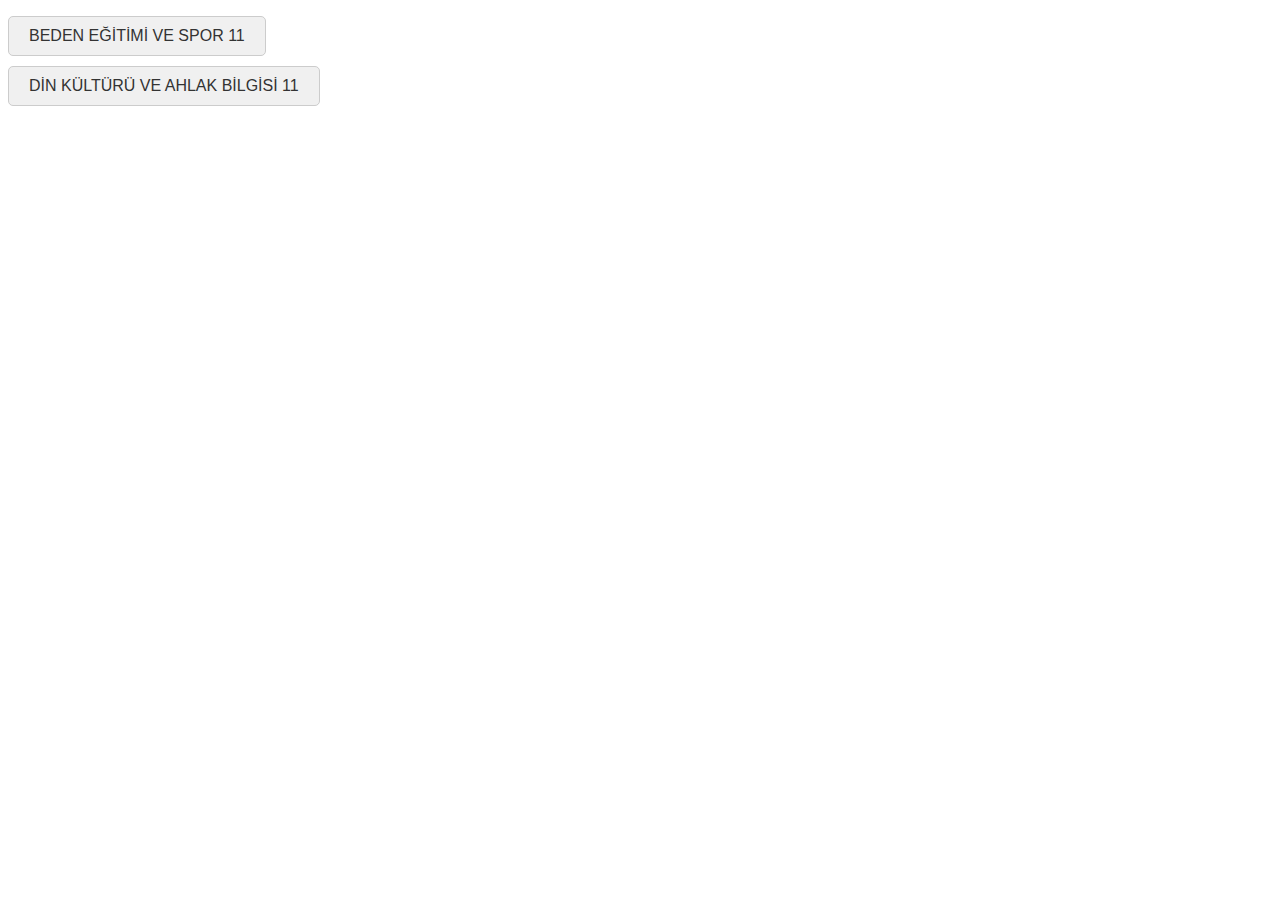
==== index.html @ 9ac0bc63 "initialcommit" ====
<!DOCTYPE html>
<html>
<head>
    <title>Dersler</title>
<style>
        body {
            font-family: Arial, sans-serif;
        }

        ul {
            list-style: none;
            padding: 0;
        }

        li {
            margin-bottom: 10px;
        }

        a {
            text-decoration: none;
            color: #333;
            background-color: #f0f0f0;
            padding: 10px 20px;
            border: 1px solid #ccc;
            border-radius: 5px;
            display: block;
            width: fit-content;
        }

        a:hover {
            background-color: #ccc;
        }
    </style>
</head>
<body>
    <ul>
        <li><a href="bed11.html" target="_blank">BEDEN EĞİTİMİ VE SPOR 11</a></li>
        <li><a href="din11.html" target="_blank">DİN KÜLTÜRÜ VE AHLAK BİLGİSİ 11</a></li>
        <!-- Daha fazla ders eklemek için aynı formatta devam edin -->
    </ul>
</body>
</html>
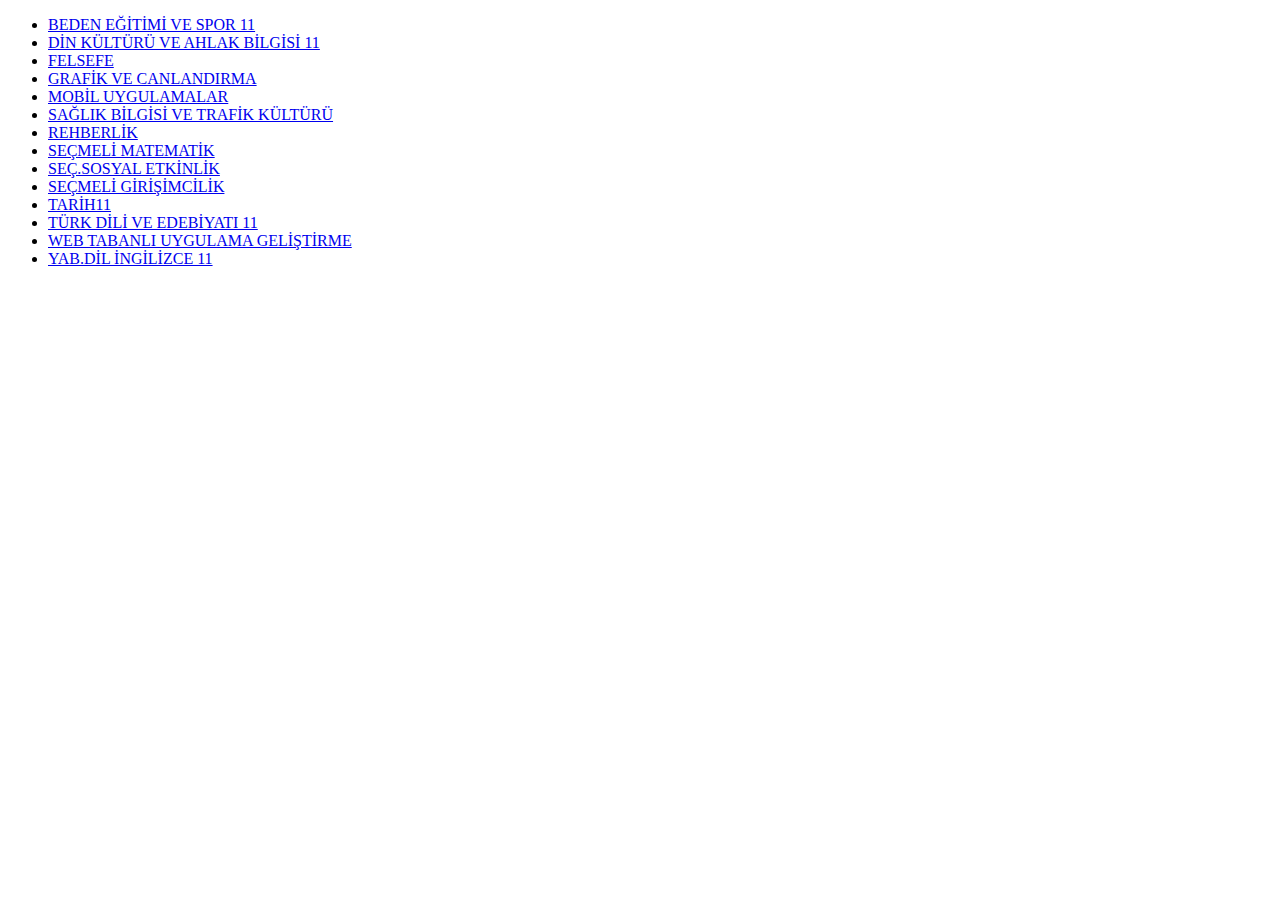
==== commit fa73a3fe: "Update index.html" ====
--- a/index.html
+++ b/index.html
@@ -2,41 +2,23 @@
 <html>
 <head>
     <title>Dersler</title>
-<style>
-        body {
-            font-family: Arial, sans-serif;
-        }
-
-        ul {
-            list-style: none;
-            padding: 0;
-        }
-
-        li {
-            margin-bottom: 10px;
-        }
-
-        a {
-            text-decoration: none;
-            color: #333;
-            background-color: #f0f0f0;
-            padding: 10px 20px;
-            border: 1px solid #ccc;
-            border-radius: 5px;
-            display: block;
-            width: fit-content;
-        }
-
-        a:hover {
-            background-color: #ccc;
-        }
-    </style>
 </head>
 <body>
     <ul>
-        <li><a href="bed11.html" target="_blank">BEDEN EĞİTİMİ VE SPOR 11</a></li>
-        <li><a href="din11.html" target="_blank">DİN KÜLTÜRÜ VE AHLAK BİLGİSİ 11</a></li>
-        <!-- Daha fazla ders eklemek için aynı formatta devam edin -->
+        <li><a href="beden_egitimi.html" target="_blank">BEDEN EĞİTİMİ VE SPOR 11</a></li>
+        <li><a href="din_kultur_ahlak_bilgisi.html" target="_blank">DİN KÜLTÜRÜ VE AHLAK BİLGİSİ 11</a></li>
+        <li><a href="felsefe.html" target="_blank">FELSEFE</a></li>
+        <li><a href="grafik_ve_canlandirma.html" target="_blank">GRAFİK VE CANLANDIRMA</a></li>
+        <li><a href="mobil_uygulamalar.html" target="_blank">MOBİL UYGULAMALAR</a></li>
+        <li><a href="saglik_bilgisi_trafik_kulturu.html" target="_blank">SAĞLIK BİLGİSİ VE TRAFİK KÜLTÜRÜ</a></li>
+        <li><a href="rehberlik.html" target="_blank">REHBERLİK</a></li>
+        <li><a href="secmeli_matematik.html" target="_blank">SEÇMELİ MATEMATİK</a></li>
+        <li><a href="sec_sosyal_etkinlik.html" target="_blank">SEÇ.SOSYAL ETKİNLİK</a></li>
+        <li><a href="secmeli_girisimcilik.html" target="_blank">SEÇMELİ GİRİŞİMCİLİK</a></li>
+        <li><a href="tarih_11.html" target="_blank">TARİH11</a></li>
+        <li><a href="turk_dili_edebiyati_11.html" target="_blank">TÜRK DİLİ VE EDEBİYATI 11</a></li>
+        <li><a href="web_tabanli_uygulama_gelistirme.html" target="_blank">WEB TABANLI UYGULAMA GELİŞTİRME</a></li>
+        <li><a href="yabanci_dil_ingilizce_11.html" target="_blank">YAB.DİL İNGİLİZCE 11</a></li>
     </ul>
 </body>
 </html>
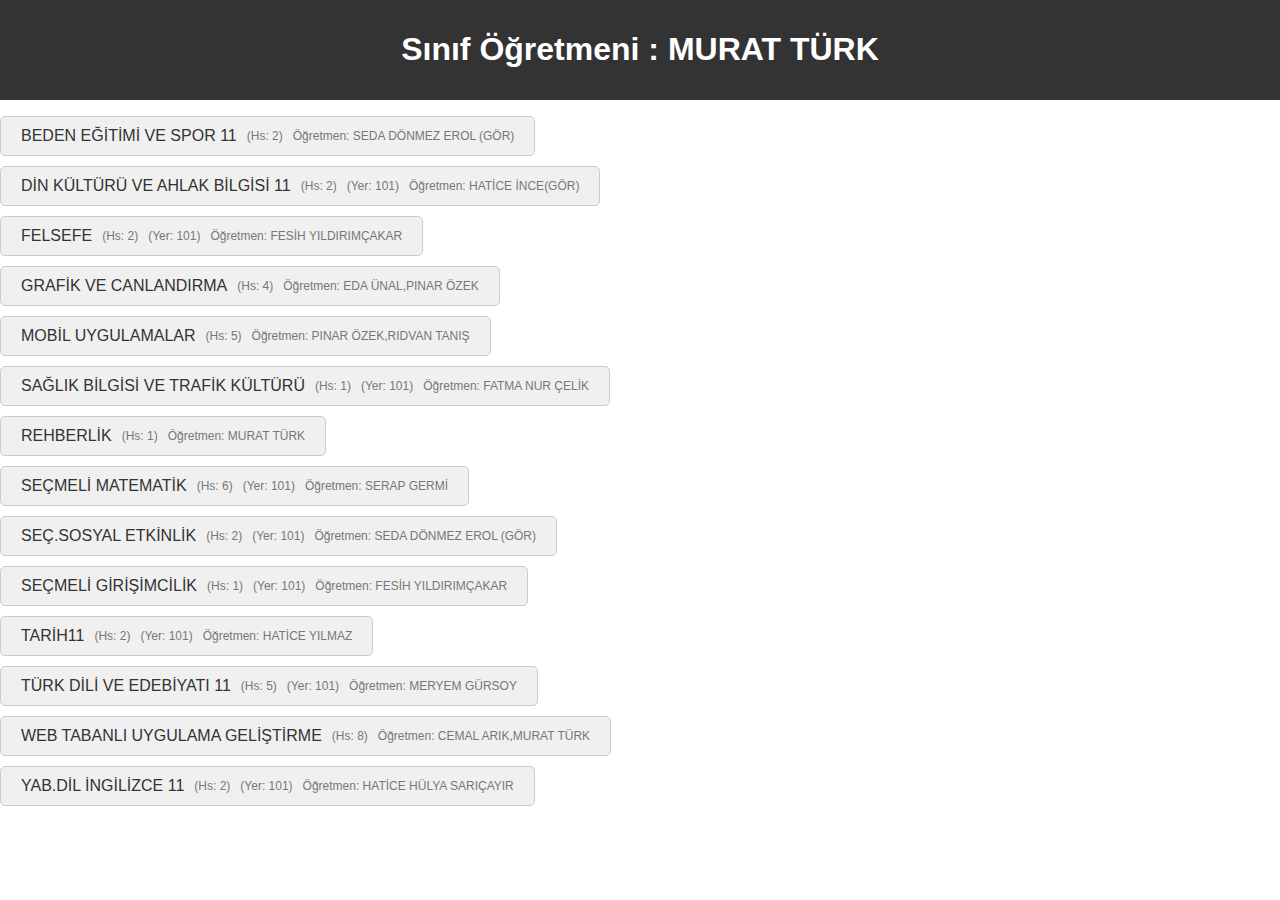
==== commit f3ff6080: "Update index.html" ====
--- a/index.html
+++ b/index.html
@@ -2,23 +2,167 @@
 <html>
 <head>
     <title>Dersler</title>
+    <style>
+        body {
+            font-family: Arial, sans-serif;
+            margin: 0;
+            padding: 0;
+        }
+
+        .header {
+            background-color: #333;
+            color: #fff;
+            text-align: center;
+            padding: 10px 0;
+        }
+
+        ul {
+            list-style: none;
+            padding: 0;
+        }
+
+        li {
+            margin-bottom: 10px;
+        }
+
+        .course-link {
+            text-decoration: none;
+            color: #333;
+            background-color: #f0f0f0;
+            padding: 10px 20px;
+            border: 1px solid #ccc;
+            border-radius: 5px;
+            display: flex;
+            justify-content: space-between;
+            align-items: center;
+            width: fit-content;
+        }
+
+        .course-link:hover {
+            background-color: #ccc;
+        }
+
+        .hour-info,
+        .location-info,
+        .teacher-info { /* Stil düzenlemeleri */
+            font-size: 12px;
+            color: #777;
+            margin-left: 10px; /* Hs, Yer ve Öğretmen adlarına margin-left ekler */
+        }
+    </style>
 </head>
 <body>
+    <div class="header">
+        <h1>Sınıf Öğretmeni : MURAT TÜRK</h1>
+    </div>
     <ul>
-        <li><a href="beden_egitimi.html" target="_blank">BEDEN EĞİTİMİ VE SPOR 11</a></li>
-        <li><a href="din_kultur_ahlak_bilgisi.html" target="_blank">DİN KÜLTÜRÜ VE AHLAK BİLGİSİ 11</a></li>
-        <li><a href="felsefe.html" target="_blank">FELSEFE</a></li>
-        <li><a href="grafik_ve_canlandirma.html" target="_blank">GRAFİK VE CANLANDIRMA</a></li>
-        <li><a href="mobil_uygulamalar.html" target="_blank">MOBİL UYGULAMALAR</a></li>
-        <li><a href="saglik_bilgisi_trafik_kulturu.html" target="_blank">SAĞLIK BİLGİSİ VE TRAFİK KÜLTÜRÜ</a></li>
-        <li><a href="rehberlik.html" target="_blank">REHBERLİK</a></li>
-        <li><a href="secmeli_matematik.html" target="_blank">SEÇMELİ MATEMATİK</a></li>
-        <li><a href="sec_sosyal_etkinlik.html" target="_blank">SEÇ.SOSYAL ETKİNLİK</a></li>
-        <li><a href="secmeli_girisimcilik.html" target="_blank">SEÇMELİ GİRİŞİMCİLİK</a></li>
-        <li><a href="tarih_11.html" target="_blank">TARİH11</a></li>
-        <li><a href="turk_dili_edebiyati_11.html" target="_blank">TÜRK DİLİ VE EDEBİYATI 11</a></li>
-        <li><a href="web_tabanli_uygulama_gelistirme.html" target="_blank">WEB TABANLI UYGULAMA GELİŞTİRME</a></li>
-        <li><a href="yabanci_dil_ingilizce_11.html" target="_blank">YAB.DİL İNGİLİZCE 11</a></li>
+        <li>
+            <a href="bed11.html" target="_blank" class="course-link">
+                BEDEN EĞİTİMİ VE SPOR 11
+                <span class="hour-info">(Hs: 2)</span>
+                <span class="teacher-info">Öğretmen: SEDA DÖNMEZ EROL (GÖR)</span>
+            </a>
+        </li>
+        <li>
+            <a href="din11.html" target="_blank" class="course-link">
+                DİN KÜLTÜRÜ VE AHLAK BİLGİSİ 11
+                <span class="hour-info">(Hs: 2)</span>
+                <span class="location-info">(Yer: 101)</span>
+                <span class="teacher-info">Öğretmen: HATİCE İNCE(GÖR)</span>
+            </a>
+        </li>
+        <li>
+            <a href="fel_11.html" target="_blank" class="course-link">
+                FELSEFE
+                <span class="hour-info">(Hs: 2)</span>
+                <span class="location-info">(Yer: 101)</span>
+                <span class="teacher-info">Öğretmen: FESİH YILDIRIMÇAKAR</span>
+            </a>
+        </li>
+        <li>
+            <a href="gracan.html" target="_blank" class="course-link">
+                GRAFİK VE CANLANDIRMA
+                <span class="hour-info">(Hs: 4)</span>
+                <span class="teacher-info">Öğretmen: EDA ÜNAL,PINAR ÖZEK</span>
+            </a>
+        </li>
+        <li>
+            <a href="mobuy.html" target="_blank" class="course-link">
+                MOBİL UYGULAMALAR
+                <span class="hour-info">(Hs: 5)</span>
+                <span class="teacher-info">Öğretmen: PINAR ÖZEK,RIDVAN TANIŞ</span>
+            </a>
+        </li>
+        <li>
+            <a href="mtsg9.html" target="_blank" class="course-link">
+                SAĞLIK BİLGİSİ VE TRAFİK KÜLTÜRÜ
+                <span class="hour-info">(Hs: 1)</span>
+                <span class="location-info">(Yer: 101)</span>
+                <span class="teacher-info">Öğretmen: FATMA NUR ÇELİK</span>
+            </a>
+        </li>
+        <li>
+            <a href="reh.html" target="_blank" class="course-link">
+                REHBERLİK
+                <span class="hour-info">(Hs: 1)</span>
+                <span class="teacher-info">Öğretmen: MURAT TÜRK</span>
+            </a>
+        </li>
+        <li>
+            <a href="semat11.html" target="_blank" class="course-link">
+                SEÇMELİ MATEMATİK
+                <span class="hour-info">(Hs: 6)</span>
+                <span class="location-info">(Yer: 101)</span>
+                <span class="teacher-info">Öğretmen: SERAP GERMİ</span>
+            </a>
+        </li>
+        <li>
+            <a href="setkin.html" target="_blank" class="course-link">
+                SEÇ.SOSYAL ETKİNLİK
+                <span class="hour-info">(Hs: 2)</span>
+                <span class="location-info">(Yer: 101)</span>
+                <span class="teacher-info">Öğretmen: SEDA DÖNMEZ EROL (GÖR)</span>
+            </a>
+        </li>
+        <li>
+            <a href="sgiri.html" target="_blank" class="course-link">
+                SEÇMELİ GİRİŞİMCİLİK
+                <span class="hour-info">(Hs: 1)</span>
+                <span class="location-info">(Yer: 101)</span>
+                <span class="teacher-info">Öğretmen: FESİH YILDIRIMÇAKAR</span>
+            </a>
+        </li>
+        <li>
+            <a href="tar11.html" target="_blank" class="course-link">
+                TARİH11
+                <span class="hour-info">(Hs: 2)</span>
+                <span class="location-info">(Yer: 101)</span>
+                <span class="teacher-info">Öğretmen: HATİCE YILMAZ</span>
+            </a>
+        </li>
+        <li>
+            <a href="tded11.html" target="_blank" class="course-link">
+                TÜRK DİLİ VE EDEBİYATI 11
+                <span class="hour-info">(Hs: 5)</span>
+                <span class="location-info">(Yer: 101)</span>
+                <span class="teacher-info">Öğretmen: MERYEM GÜRSOY</span>
+            </a>
+        </li>
+        <li>
+            <a href="wt8.html" target="_blank" class="course-link">
+                WEB TABANLI UYGULAMA GELİŞTİRME
+                <span class="hour-info">(Hs: 8)</span>
+                <span class="teacher-info">Öğretmen: CEMAL ARIK,MURAT TÜRK</span>
+            </a>
+        </li>
+        <li>
+            <a href="ing11.html" target="_blank" class="course-link">
+                YAB.DİL İNGİLİZCE 11
+                <span class="hour-info">(Hs: 2)</span>
+                <span class="location-info">(Yer: 101)</span>
+                <span class="teacher-info">Öğretmen: HATİCE HÜLYA SARIÇAYIR</span>
+            </a>
+        </li>
     </ul>
 </body>
 </html>
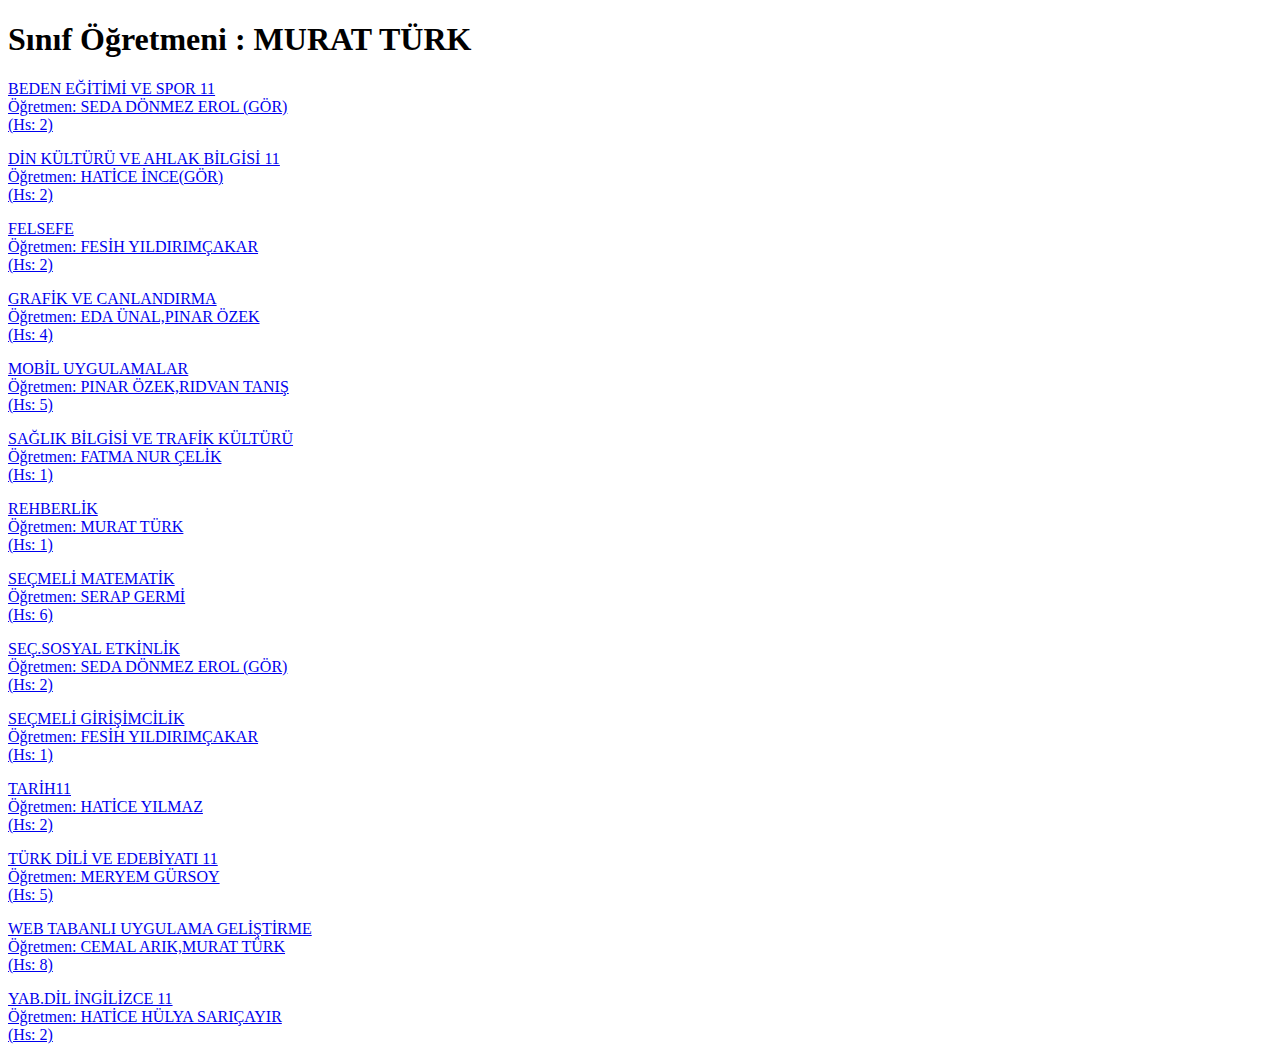
==== commit 904a9c8a: "Update index.html" ====
--- a/index.html
+++ b/index.html
@@ -1,168 +1,65 @@
 <!DOCTYPE html>
-<html>
+<html lang="tr">
 <head>
-    <title>Dersler</title>
-    <style>
-        body {
-            font-family: Arial, sans-serif;
-            margin: 0;
-            padding: 0;
-        }
+    <meta charset="UTF-8">
+    <meta name="viewport" content="width=device-width, initial-scale=1.0">
+    <meta http-equiv="X-UA-Compatible" content="ie=edge">
+    <title>11AB</title>
+    <link rel="stylesheet" href="styles.css">
+</head>
 
-        .header {
-            background-color: #333;
-            color: #fff;
-            text-align: center;
-            padding: 10px 0;
-        }
-
-        ul {
-            list-style: none;
-            padding: 0;
-        }
-
-        li {
-            margin-bottom: 10px;
-        }
-
-        .course-link {
-            text-decoration: none;
-            color: #333;
-            background-color: #f0f0f0;
-            padding: 10px 20px;
-            border: 1px solid #ccc;
-            border-radius: 5px;
-            display: flex;
-            justify-content: space-between;
-            align-items: center;
-            width: fit-content;
-        }
-
-        .course-link:hover {
-            background-color: #ccc;
-        }
-
-        .hour-info,
-        .location-info,
-        .teacher-info { /* Stil düzenlemeleri */
-            font-size: 12px;
-            color: #777;
-            margin-left: 10px; /* Hs, Yer ve Öğretmen adlarına margin-left ekler */
-        }
-    </style>
-</head>
 <body>
     <div class="header">
         <h1>Sınıf Öğretmeni : MURAT TÜRK</h1>
     </div>
-    <ul>
-        <li>
-            <a href="bed11.html" target="_blank" class="course-link">
-                BEDEN EĞİTİMİ VE SPOR 11
-                <span class="hour-info">(Hs: 2)</span>
-                <span class="teacher-info">Öğretmen: SEDA DÖNMEZ EROL (GÖR)</span>
-            </a>
-        </li>
-        <li>
-            <a href="din11.html" target="_blank" class="course-link">
-                DİN KÜLTÜRÜ VE AHLAK BİLGİSİ 11
-                <span class="hour-info">(Hs: 2)</span>
-                <span class="location-info">(Yer: 101)</span>
-                <span class="teacher-info">Öğretmen: HATİCE İNCE(GÖR)</span>
-            </a>
-        </li>
-        <li>
-            <a href="fel_11.html" target="_blank" class="course-link">
-                FELSEFE
-                <span class="hour-info">(Hs: 2)</span>
-                <span class="location-info">(Yer: 101)</span>
-                <span class="teacher-info">Öğretmen: FESİH YILDIRIMÇAKAR</span>
-            </a>
-        </li>
-        <li>
-            <a href="gracan.html" target="_blank" class="course-link">
-                GRAFİK VE CANLANDIRMA
-                <span class="hour-info">(Hs: 4)</span>
-                <span class="teacher-info">Öğretmen: EDA ÜNAL,PINAR ÖZEK</span>
-            </a>
-        </li>
-        <li>
-            <a href="mobuy.html" target="_blank" class="course-link">
-                MOBİL UYGULAMALAR
-                <span class="hour-info">(Hs: 5)</span>
-                <span class="teacher-info">Öğretmen: PINAR ÖZEK,RIDVAN TANIŞ</span>
-            </a>
-        </li>
-        <li>
-            <a href="mtsg9.html" target="_blank" class="course-link">
-                SAĞLIK BİLGİSİ VE TRAFİK KÜLTÜRÜ
-                <span class="hour-info">(Hs: 1)</span>
-                <span class="location-info">(Yer: 101)</span>
-                <span class="teacher-info">Öğretmen: FATMA NUR ÇELİK</span>
-            </a>
-        </li>
-        <li>
-            <a href="reh.html" target="_blank" class="course-link">
-                REHBERLİK
-                <span class="hour-info">(Hs: 1)</span>
-                <span class="teacher-info">Öğretmen: MURAT TÜRK</span>
-            </a>
-        </li>
-        <li>
-            <a href="semat11.html" target="_blank" class="course-link">
-                SEÇMELİ MATEMATİK
-                <span class="hour-info">(Hs: 6)</span>
-                <span class="location-info">(Yer: 101)</span>
-                <span class="teacher-info">Öğretmen: SERAP GERMİ</span>
-            </a>
-        </li>
-        <li>
-            <a href="setkin.html" target="_blank" class="course-link">
-                SEÇ.SOSYAL ETKİNLİK
-                <span class="hour-info">(Hs: 2)</span>
-                <span class="location-info">(Yer: 101)</span>
-                <span class="teacher-info">Öğretmen: SEDA DÖNMEZ EROL (GÖR)</span>
-            </a>
-        </li>
-        <li>
-            <a href="sgiri.html" target="_blank" class="course-link">
-                SEÇMELİ GİRİŞİMCİLİK
-                <span class="hour-info">(Hs: 1)</span>
-                <span class="location-info">(Yer: 101)</span>
-                <span class="teacher-info">Öğretmen: FESİH YILDIRIMÇAKAR</span>
-            </a>
-        </li>
-        <li>
-            <a href="tar11.html" target="_blank" class="course-link">
-                TARİH11
-                <span class="hour-info">(Hs: 2)</span>
-                <span class="location-info">(Yer: 101)</span>
-                <span class="teacher-info">Öğretmen: HATİCE YILMAZ</span>
-            </a>
-        </li>
-        <li>
-            <a href="tded11.html" target="_blank" class="course-link">
-                TÜRK DİLİ VE EDEBİYATI 11
-                <span class="hour-info">(Hs: 5)</span>
-                <span class="location-info">(Yer: 101)</span>
-                <span class="teacher-info">Öğretmen: MERYEM GÜRSOY</span>
-            </a>
-        </li>
-        <li>
-            <a href="wt8.html" target="_blank" class="course-link">
-                WEB TABANLI UYGULAMA GELİŞTİRME
-                <span class="hour-info">(Hs: 8)</span>
-                <span class="teacher-info">Öğretmen: CEMAL ARIK,MURAT TÜRK</span>
-            </a>
-        </li>
-        <li>
-            <a href="ing11.html" target="_blank" class="course-link">
-                YAB.DİL İNGİLİZCE 11
-                <span class="hour-info">(Hs: 2)</span>
-                <span class="location-info">(Yer: 101)</span>
-                <span class="teacher-info">Öğretmen: HATİCE HÜLYA SARIÇAYIR</span>
-            </a>
-        </li>
-    </ul>
+
+    <div class="main_page">
+        <a href="bed11.html" target="_blank" class="class_box bed11">
+            <p>BEDEN EĞİTİMİ VE SPOR 11<br><span>Öğretmen: SEDA DÖNMEZ EROL (GÖR)</span><br><span>(Hs: 2)</span></p>
+        </a>
+        <a href="din11.html" target="_blank" class="class_box din11">
+                <p>DİN KÜLTÜRÜ VE AHLAK BİLGİSİ 11<br><span>Öğretmen: HATİCE İNCE(GÖR)</span><br><span>(Hs: 2)</span></p>
+        </a>
+        <a href="fel11.html" target="_blank" class="class_box fel11">
+            <p>FELSEFE<br><span>Öğretmen: FESİH YILDIRIMÇAKAR</span><br><span>(Hs: 2)</span></p>
+        </a>
+        <a href="gracan.html" target="_blank"  class="class_box gracan">
+            <p>GRAFİK VE CANLANDIRMA<br><span>Öğretmen: EDA ÜNAL,PINAR ÖZEK</span><br><span>(Hs: 4)</span></p>
+        </a>
+        <a href="mobuy.html" target="_blank" class="class_box mobuy">
+            <p>MOBİL UYGULAMALAR<br><span>Öğretmen: PINAR ÖZEK,RIDVAN TANIŞ</span><br><span>(Hs: 5)</span></p>
+        </a>
+        <a href="mtsg9.html" target="_blank" class="class_box mtsg9">
+            <p>SAĞLIK BİLGİSİ VE TRAFİK KÜLTÜRÜ<br><span>Öğretmen: FATMA NUR ÇELİK</span><br><span>(Hs: 1)</span></p>
+        </a>
+        <a href="reh.html" target="_blank" class="class_box reh">
+                <p>REHBERLİK<br><span>Öğretmen: MURAT TÜRK</span><br><span>(Hs: 1)</span></p>
+        </a>
+        <a href="semat.html" target="_blank" class="class_box semat11">
+            <p>SEÇMELİ MATEMATİK<br><span>Öğretmen: SERAP GERMİ</span><br><span>(Hs: 6)</span></p>
+        </a>
+        <a href="setkin.html" target="_blank" class="class_box setkin">
+            <p>SEÇ.SOSYAL ETKİNLİK<br><span>Öğretmen: SEDA DÖNMEZ EROL (GÖR)</span><br><span>(Hs: 2)</span></p>
+        </a>
+        <a href="sgiri.html" target="_blank" class="class_box sgiri">
+            <p>SEÇMELİ GİRİŞİMCİLİK<br><span>Öğretmen: FESİH YILDIRIMÇAKAR</span><br><span>(Hs: 1)</span></p>
+        </a>
+        
+        <a href="tar11.html" target="_blank" class="class_box tar11" href="index.html">
+            <p>TARİH11<br><span>Öğretmen: HATİCE YILMAZ</span><br><span>(Hs: 2)</span></p>
+        </a>
+        <a href="tded11.html" target="_blank" class="class_box tded11">
+            <p>TÜRK DİLİ VE EDEBİYATI 11<br><span>Öğretmen: MERYEM GÜRSOY</span><br><span>(Hs: 5)</span></p>
+        </a>
+        <a href="wt8.html" target="_blank" class="class_box wt8">
+            <p>WEB TABANLI UYGULAMA GELİŞTİRME<br><span>Öğretmen: CEMAL ARIK,MURAT TÜRK</span><br><span>(Hs: 8)</span></p>
+        </a>
+        <a href="ing11.html" target="_blank" class="class_box ing11">
+            <p>YAB.DİL İNGİLİZCE 11<br><span>Öğretmen: HATİCE HÜLYA SARIÇAYIR</span><br><span>(Hs: 2)</span></p>
+        </a>
+    </div>
+    <div class="footer">
+        
+    </div>
 </body>
 </html>
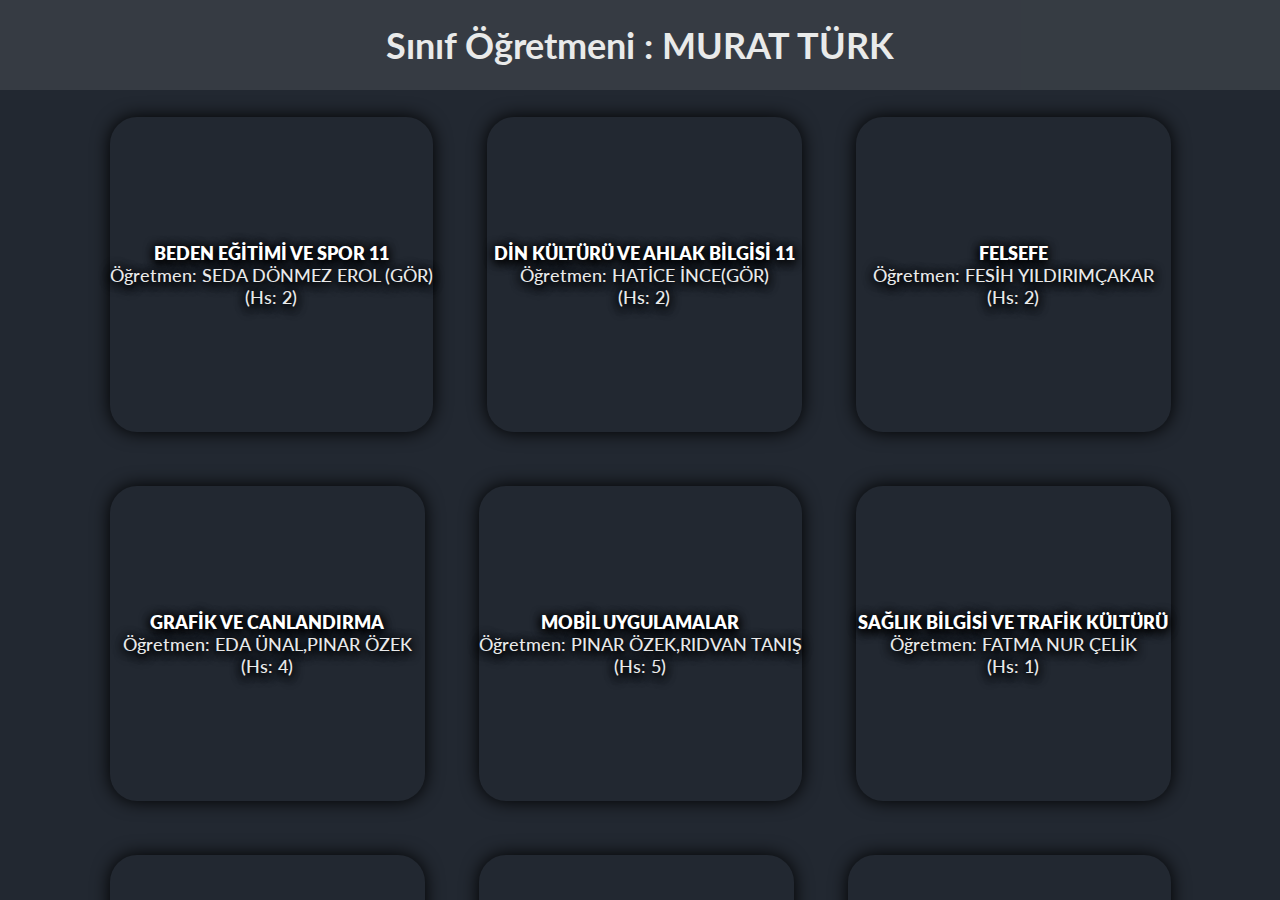
==== commit fb62f21d: "Update index.html" ====
--- a/index.html
+++ b/index.html
@@ -14,7 +14,7 @@
     </div>
 
     <div class="main_page">
-        <a href="bed11.html" target="_blank" class="class_box bed11">
+        <a href="dersler/bed11/bed11.html" target="_blank" class="class_box bed11">
             <p>BEDEN EĞİTİMİ VE SPOR 11<br><span>Öğretmen: SEDA DÖNMEZ EROL (GÖR)</span><br><span>(Hs: 2)</span></p>
         </a>
         <a href="din11.html" target="_blank" class="class_box din11">
--- a/styles.css
+++ b/styles.css
@@ -0,0 +1,208 @@
+@import url('https://fonts.googleapis.com/css2?family=Lato:wght@100;300;400;700;900&display=swap');
+
+body {
+    position: fixed;
+    width: 100%;
+    height: 100%;
+    font-family: Arial, sans-serif;
+    margin: 0;
+    padding: 0;
+    font-family: 'Lato', sans-serif;
+    background-color: #222831;
+    display: flex;
+    flex-direction: column;
+}
+
+.header {
+    opacity: 0.9;
+    background-color: #393E46;
+    color: #fff;
+    text-align: center;
+    width: 100%;
+    text-align: center;
+    display: flex;
+    align-items: center;
+    justify-content: center;
+    font-size: 2vh;
+    height: 10%;
+}
+
+/*.footer {
+    opacity: 0.9;
+    background-color: #EEEEEE;
+    color: #000000;
+    text-align: center;
+    width: 100%;
+    text-align: center;
+    display: flex;
+    align-items: center;
+    justify-content: center;
+    font-size: 2vh;
+    font-weight: 1000;
+    height: 4%;
+}*/
+
+.main_page {
+    background-color: #222831;
+    height: 100%;
+    width: 100%;
+    overflow-y: scroll;
+    overflow-x: hidden scroll;
+    display: flex;
+    flex-direction: row;
+    flex-wrap: wrap;
+    align-items: center;
+    justify-content: center;
+}
+
+::-webkit-scrollbar {
+    width: 2vh;
+}
+  
+  /* Track */
+  ::-webkit-scrollbar-track {
+    box-shadow: inset 0 0 5px rgba(0, 0, 0, 0.315); 
+    border-radius: 10px;
+  }
+   
+  /* Handle */
+  ::-webkit-scrollbar-thumb {
+    background: #00ADB5; 
+    border-radius: 10px;
+  }
+  
+  /* Handle on hover */
+  ::-webkit-scrollbar-thumb:hover {
+    background: rgba(0, 173, 181, 0.75); 
+  }
+
+.class_box {
+    min-width: 35vh;
+    min-height: 35vh;
+    background: #393E46;
+    margin: 3vh;
+    display:flex;
+    align-items:center;
+    justify-content: center;
+    border-radius: 3vh;
+    text-align:center;
+    color:white;
+    transition: all .5s;
+    cursor:pointer;
+    box-shadow: 0px 0px 2vh black;
+      
+    text-shadow: 2px 1px 10px rgba(0, 0, 0, 1), 
+    -2px 0px 10px rgba(0, 0, 0, 1), 
+    0px 5px 10px rgba(0, 0, 0, 1);
+}
+
+.class_box:hover{
+    transform: scale(110%);
+}
+
+.class_box > p {
+    font-size: 2vh;
+    font-weight: 750;
+}
+
+.class_box > p > span {
+    font-size: 2vh;
+    font-weight: 500;
+    opacity:0.9;
+}
+
+  .bed11 {
+      background: url("https://rightforeducation.org/wp-content/uploads/2022/12/sports-1.jpg");
+      background-position-x: -12vh;
+      background-size:cover;
+      background-repeat:none;
+  }
+
+  .din11 {
+    background: url("https://i.pinimg.com/originals/21/78/ba/2178baf2b8483d4f2da04cda5f371d0f.jpg");
+    background-position-x: -5vh;
+    background-size:cover;
+    background-repeat:none;
+  }
+
+  .fel11 {
+    background: url("https://vuzopedia.ru/storage/app/uploads/public/61e/722/4cb/61e7224cbe62b636110825.png");
+    background-position-x: -13vh;
+    background-size:cover;
+    background-repeat:none;
+  }
+  .gracan {
+    background: url("https://miro.medium.com/v2/resize:fit:1000/1*txF9GSaoS8rVt3bS2tPbZA.png");
+    background-position-x: -7.5vh;
+    background-size:cover;
+    background-repeat:none;
+  }
+  .mobuy {
+    background: url("https://www.roscom.co.uk/wp-content/uploads/App-Testing-Tiny-png-scaled.jpg");
+    background-position-x: -10vh;
+    background-size:cover;
+    background-repeat:none;
+  }
+  .mtsg9 {
+    background: url("https://ec.europa.eu/research-and-innovation/sites/default/files/successstory/22-6_11_17_small.jpg");
+    background-position-x: -13.5vh;
+    background-size:cover;
+    background-repeat:none;
+  }
+
+
+  .reh {
+    background: url("https://api.psychologos.ru/storage/image/b8afa36ff4b40f1145d2d2f72454d5a6.jpg");
+    background-size:cover;
+    background-repeat:none;
+  }
+
+  .semat11 {
+    background: url("https://i.pinimg.com/originals/f2/cf/e9/f2cfe98204c46bef924761251a924b7b.jpg");
+    background-size:cover;
+    background-repeat:none;
+  }
+
+  .setkin {
+    background: url("https://projectmentoring.files.wordpress.com/2015/08/177577770.jpg?w=1470&h=1132");
+    background-position-x: -.5vh;
+    background-size:cover;
+    background-repeat:none;
+  }
+
+  .sgiri {
+    background: url("https://www.tripika.com/uploads/images/2016/September/18/The_one_skill_that_all_entrepreneurs_desperately_need1474254665.jpg");
+    background-position-x: -4vh;
+    background-size:cover;
+    background-repeat:none;
+  }
+
+  .tar11 {
+    background: url("https://webpulse.imgsmail.ru/imgpreview?mb=webpulse&key=pulse_cabinet-image-7e48a10c-ac9c-4336-a84c-ba077dc3f56a");
+    background-position-x: -7vh;
+    background-size:cover;
+    background-repeat:none;
+  }
+  .tded11 {
+    background: url("https://tde.iku.edu.tr/sites/turkdiledeb/files/styles/slideshow_1140x500_/public/2018-05/TURK-DILI-VE-EDEBIYATI-BOLUMU_1.jpg?itok=X9TvMytG");
+    background-size:cover;
+    background-repeat:none;
+  }
+
+  .wt8 {
+    background: url("https://cdnb.artstation.com/p/assets/images/images/058/555/417/large/yudiz-solutions-18907.jpg?1674455098");
+    background-position-x: -4vh;
+    background-size:cover;
+    background-repeat:none;
+  }
+
+  .ing11 {
+    background: url("https://test-namespace-6xsx.s3pd01.sbercloud.ru/coursebook/angel25lika@gmail.com/62d656527b2a0.jpg");
+    background-position-x: -6vh;
+    background-size:cover;
+    background-repeat:none;
+  }
+
+  .main_page > a {
+    text-decoration: none;
+  }
